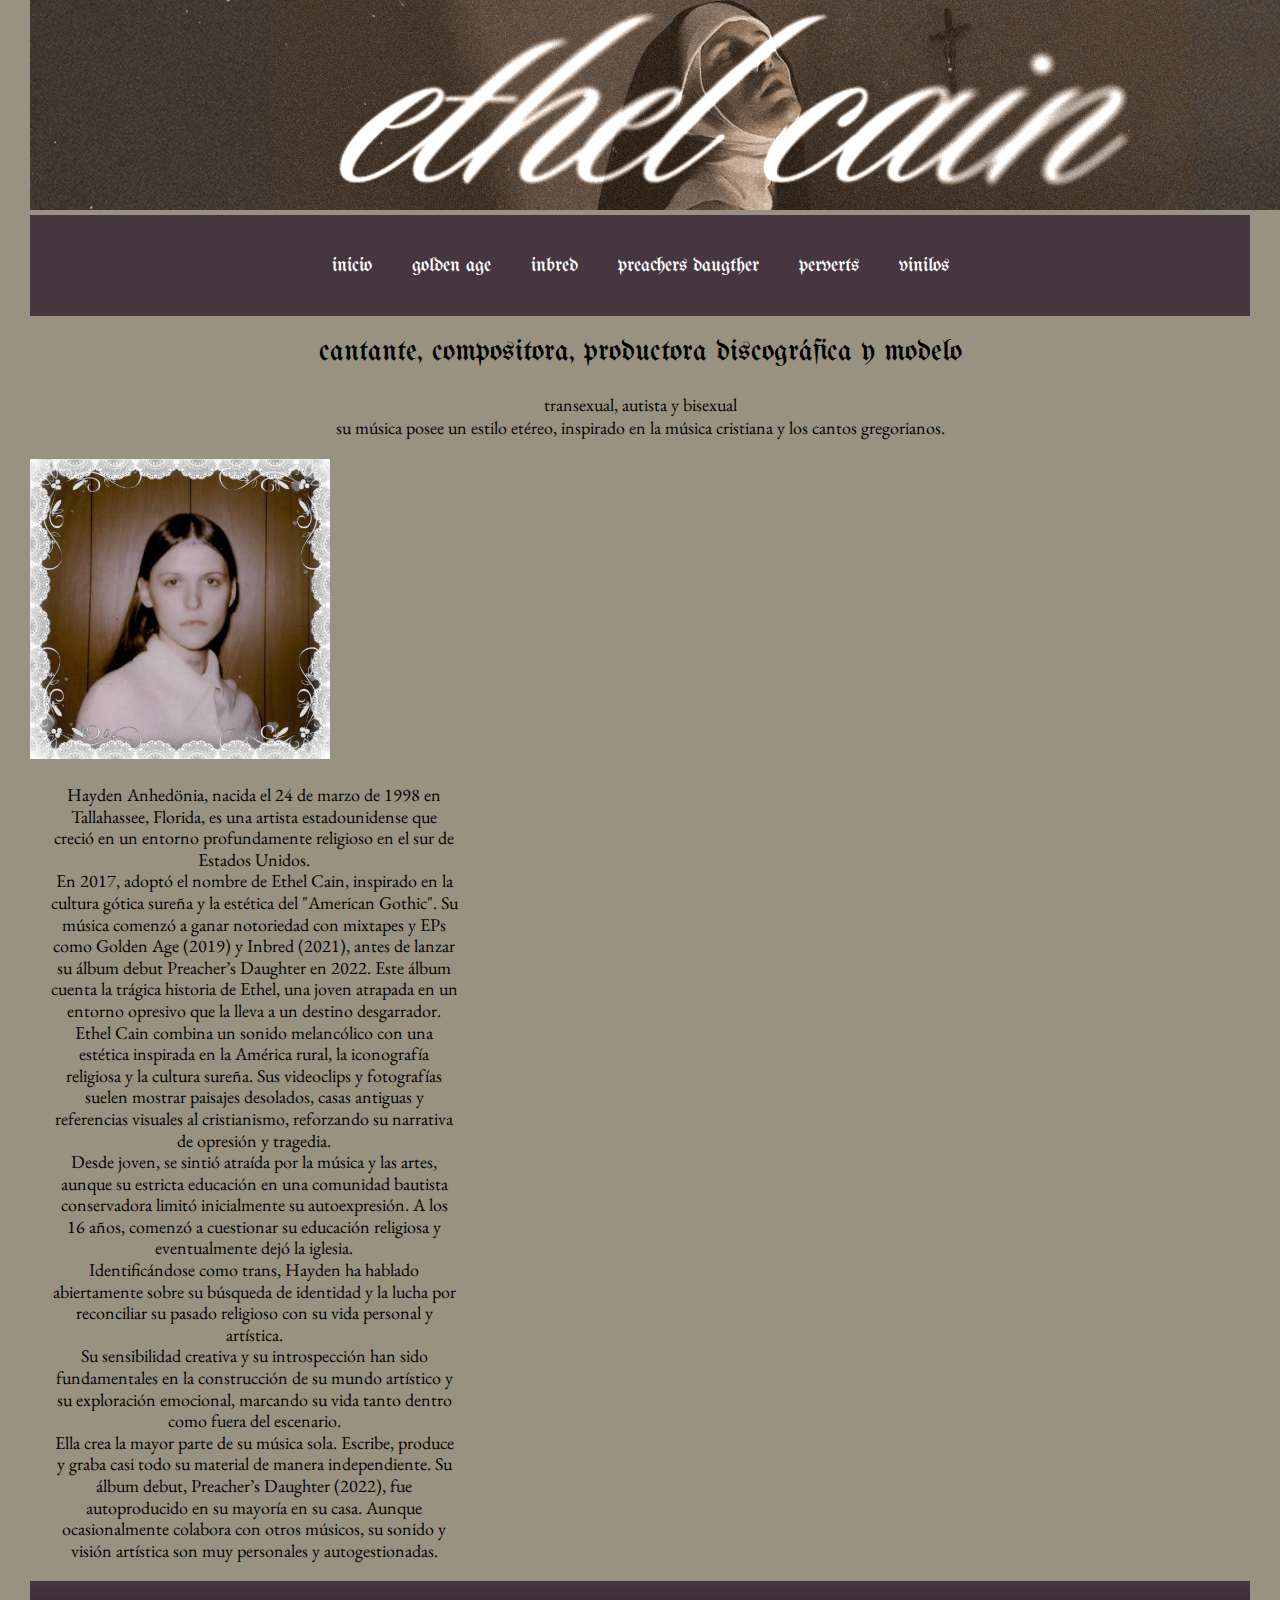
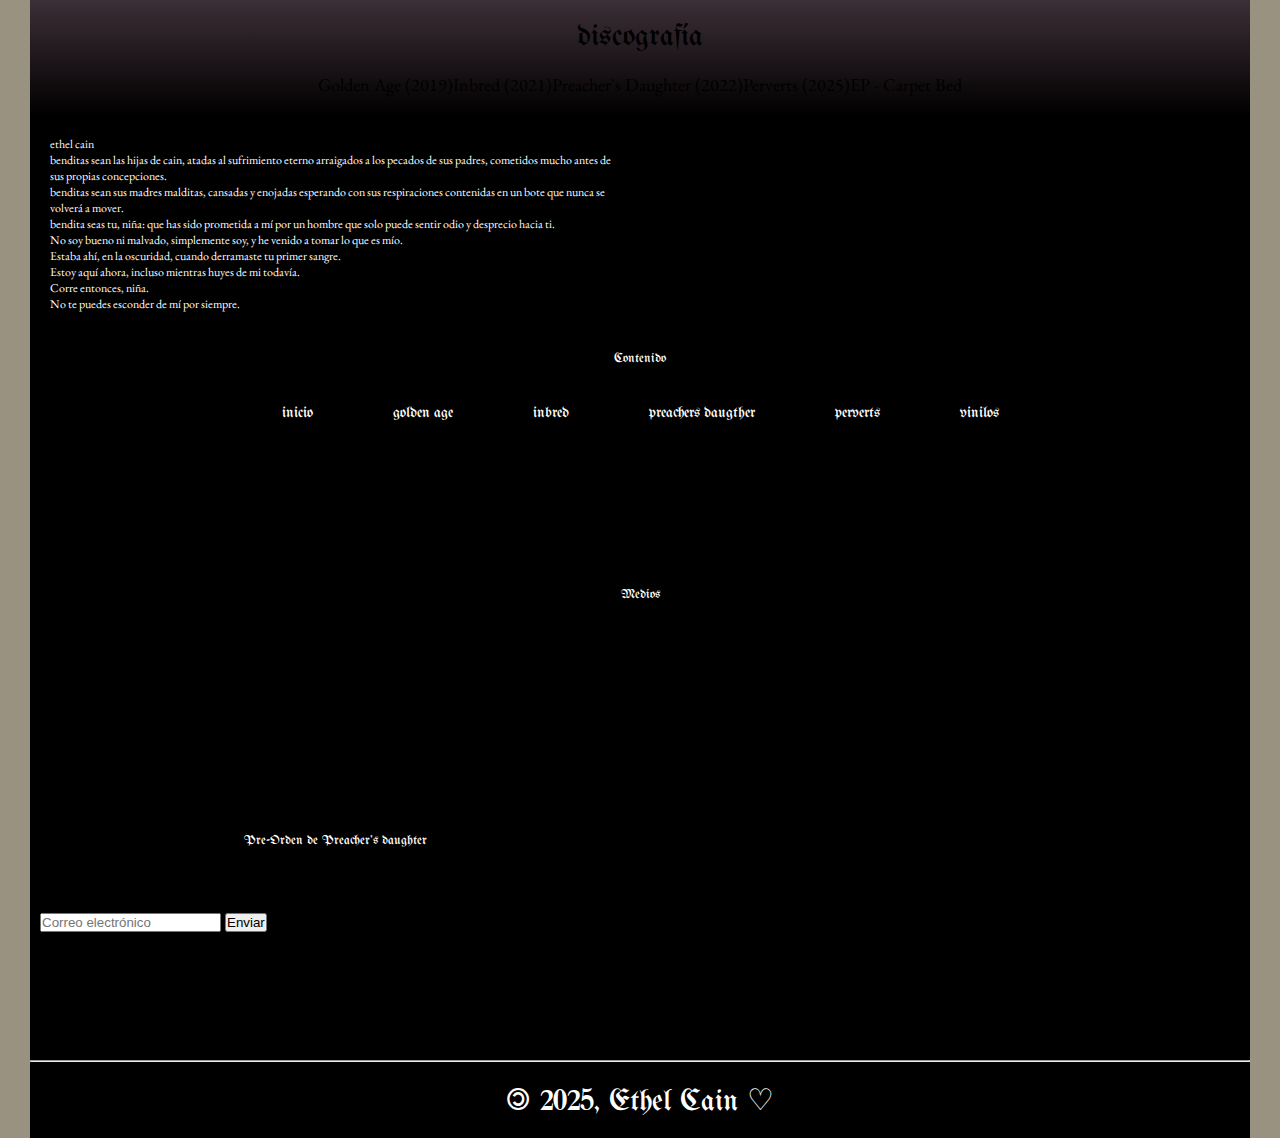
==== index.html @ 649a4d56 "primerversion" ====
<!DOCTYPE html>
<html lang="es">
<head>
    
    <meta charset="UTF-8">
    <meta name="viewport" content="width=device-width, initial-scale=1.0">
    <title> ethel cain | inicio </title>
    <link rel="shortcut icon" href="favicon.ico" type="image/x-icon">
    <link rel="preconnect" href="https://fonts.googleapis.com">
    <link rel="preconnect" href="https://fonts.gstatic.com" crossorigin>
    <link href="https://fonts.googleapis.com/css2?family=UnifrakturMaguntia&display=swap" rel="stylesheet">
    <link rel="preconnect" href="https://fonts.googleapis.com">
    <link rel="preconnect" href="https://fonts.gstatic.com" crossorigin>
    <link href="https://fonts.googleapis.com/css2?family=EB+Garamond:ital,wght@0,400..800;1,400..800&display=swap" rel="stylesheet">
    <link rel="stylesheet" href="./css/estilos.css">
</head>
<body>


    <header>
 <img src="./assets/images/ethel cain.png" alt="separador ethel cain divider" class="logotop"> 

 <!-- <img src="./assets/images/bichito_coso.png" width="120" height="120" alt="ovejita malevola">  intenté integrar esta imagen en el medio del navbar y el divider superior que funciona como título de la web pero se me complicaba u.u -->

 <nav>
    <ul class="menuul">
        <li> <a class="menua" href="index.html"> inicio </a> </li>
        <li> <a class="menua" href="pages/goldenage.html"> golden age </a> </li>
        <li> <a class="menua" href="pages/inbred.html"> inbred </a> </li>
        <li> <a class="menua" href="pages/preachersdaugther.html"> preachers daugther </a> </li>
        <li> <a class="menua" href="pages/perverts.html"> perverts </a> </li>
        <li> <a class="menua" href="pages/vinilos.html"> vinilos </a> </li>

    </ul>
 </nav>

    </header>
    
    <main>
            <h1>cantante, compositora, productora discográfica y modelo</h1>
            <div class="etherdef">
            <h2> transexual, autista y bisexual</h2>
            <h2> su música posee un estilo etéreo, inspirado en la música cristiana y los cantos gregorianos.</h2>
        </div>
    <div class="Hayden">
            <img src="./assets/images/ethel cain como tal.png" alt="imagen de ethel cain con moños" width="300" height="300">
        </div>
        
    <div class="texto">
        <p> Hayden Anhedönia, nacida el 24 de marzo de 1998 en Tallahassee, Florida, es una artista estadounidense que creció en un entorno profundamente religioso en el sur de Estados Unidos.</p>
        <p>En 2017, adoptó el nombre de Ethel Cain, inspirado en la cultura gótica sureña y la estética del "American Gothic". Su música comenzó a ganar notoriedad con mixtapes y EPs como Golden Age (2019) y Inbred (2021), antes de lanzar su álbum debut Preacher’s Daughter en 2022. Este álbum cuenta la trágica historia de Ethel, una joven atrapada en un entorno opresivo que la lleva a un destino desgarrador.</p>
        
        <p>Ethel Cain combina un sonido melancólico con una estética inspirada en la América rural, la iconografía religiosa y la cultura sureña. Sus videoclips y fotografías suelen mostrar paisajes desolados, casas antiguas y referencias visuales al cristianismo, reforzando su narrativa de opresión y tragedia.</p>
        
        <p> Desde joven, se sintió atraída por la música y las artes, aunque su estricta educación en una comunidad bautista conservadora limitó inicialmente su autoexpresión. A los 16 años, comenzó a cuestionar su educación religiosa y eventualmente dejó la iglesia. </p> 
            
        <p>Identificándose como trans, Hayden ha hablado abiertamente sobre su búsqueda de identidad y la lucha por reconciliar su pasado religioso con su vida personal y artística.</p>
        
        <p> Su sensibilidad creativa y su introspección han sido fundamentales en la construcción de su mundo artístico y su exploración emocional, marcando su vida tanto dentro como fuera del escenario.</p>  
        
        <p>Ella crea la mayor parte de su música sola. Escribe, produce y graba casi todo su material de manera independiente. Su álbum debut, Preacher’s Daughter (2022), fue autoproducido en su mayoría en su casa. Aunque ocasionalmente colabora con otros músicos, su sonido y visión artística son muy personales y autogestionadas.</p>
    </div> 
</main>

        <section class="discografía">
            <h1>discografía</h1>
            
            <ul class="discos">
               
                  <ol>  Golden Age (2019)</ol>

                  <ol>   Inbred (2021)</ol>

                  <ol>  Preacher's Daughter (2022)</ol>

                  <ol>    Perverts (2025)</ol>

                  <ol>   EP - Carpet Bed </ol>
                

            </ul>
         
            
        </section>

        
    <footer>
        <div class="poema">
        <h4> ethel cain</h4>
        <h4>benditas sean las hijas de cain, atadas al sufrimiento eterno arraigados a los pecados de sus padres, cometidos mucho antes de sus propias concepciones.</h4>
        <h4>benditas sean sus madres malditas, cansadas y enojadas esperando con sus respiraciones contenidas en un bote que nunca se volverá a mover.</h4>  
        <h4> bendita seas tu, niña: que has sido prometida a mí por un hombre que solo puede sentir odio y desprecio hacia ti.</h4>
        <h4> No soy bueno ni malvado, simplemente soy, y he venido a tomar lo que es mío. </h4>     
        <h4>Estaba ahí, en la oscuridad, cuando derramaste tu primer sangre.</h4>      
        <h4> Estoy aquí ahora, incluso mientras huyes de mi todavía.</h4>       
        <h4> Corre entonces, niña.</h4>      
        <h4> No te puedes esconder de mí por siempre. </h4>
        </div>

        <div>
            <h3>Contenido</h3>
            <ul class="footul">
                <a class="foot" href="index.html"> inicio </a> </li>
                 <a class="foot" href="pages/goldenage.html"> golden age </a> </ol>
                 <a class="foot" href="pages/inbred.html"> inbred </a> </ol>
                 <a class="foot" href="pages/preachersdaugther.html"> preachers daugther </a> </ol>
                <a class="foot" href="pages/perverts.html"> perverts </a> </ol>
                <a class="foot" href="pages/vinilos.html"> vinilos </a> </ol>
            </ul>
        </div>
        <div>
            <h3>Medios</h3>
            <ul>

            </ul>

        </div>
        <div class="preorder">
            <h3>Pre-Orden de Preacher's daughter</h3>

            <form action="">
                <input type="email" placeholder="Correo electrónico" id="preordenar">
                <input type="submit" value="Enviar" id="enviarpreorder">
                <a href="https://ethelcain.ffm.to/preachersdaughtervinyl"></a>
            </form>
        </div>
        <div><hr> 
            <h1 style="color: white">© 2025, Ethel Cain ♡</h1> 
            </div> 
    </footer>

</body>
</html>
---- css/estilos.css ----
/* intento de port de fuentes de google fonts a css */
@import url('https://fonts.googleapis.com/css2?family=UnifrakturMaguntia&display=swap');
@import url('https://fonts.googleapis.com/css2?family=EB+Garamond&display=swap');

/* acá me embolé con las fuentes jeje */
.EB-Garamond-regular {
    font-family: 'EB Garamond', serif;
    font-weight: 400;
    font-style: normal;
}

.unifrakturmaguntia-regular {
    font-family: "UnifrakturMaguntia", serif;
    font-weight: 400;
    font-style: normal;
}

/* esto sería el reseteo de valores! junto con los margenes d la página en sí */
* {
    margin: 0;
    padding: 0;
    box-sizing: border-box;
}

/* principalmente elementos modificados intencionados inicialmente en el index */

body {
    background-color: #999281;
    font-family: "EB Garamond", serif;
    margin: 0 30px;
}

/* esto es el header */
nav {
    background-color: #46363F;
    text-align: center;
    padding: 20px;
    font-size: 20px;
    font-family: "UnifrakturMaguntia", serif;
    font-weight: 400;
    font-style: normal;
}

.menuul {
    list-style: none;
    padding: 0;
    display: flex;
    justify-content: center;
}

.menua {
    color: #fff;
    text-decoration: none;
    display: inline-block;
    padding: 20px;
    font-size: 20px;
    font-family: "UnifrakturMaguntia", serif;
    font-weight: 400;
    font-style: normal;
}

/* esto ya es el contenido */
main .hayden {
    font-size: 18px;
    color: #fff;
    margin-bottom: 5px;
    font-family: "EB Garamond", serif;
    font-weight: 400;
    font-style: normal;
    float: left;
    margin-right: 20px;
    height: auto;
}

main .ethelcainmoño {
    float: right;
    width: 80px;
    height: 80px;
    margin-left: 20px;
    height: auto;
}

main .texto {
    font-size: 18px;
    color: #000000;
    width: 448px;
    overflow: hidden;
    font-family: "EB Garamond", serif;
    font-weight: 400;
    font-style: normal;
    text-align: center;
    padding: 20px;
}

h1 {
    padding: 20px;
    font-size: 30px;
    color: #000000;
    font-family: "UnifrakturMaguntia", serif;
    font-weight: 400;
    font-style: normal;
    text-align: center;
}

h2 {
    font-size: 18px;
    color: #000000;
    font-family: "EB Garamond", serif;
    font-weight: 400;
    font-style: normal;
    text-align: center;
    padding: 0px;
}

h3 {
    font-size: 13px;
    color: #ffffff;
    font-family: "UnifrakturMaguntia", serif;
    font-weight: 200;
    font-style: normal;
    text-align: center;
    padding: 0px;
}

h4 {
    font-size: 12px;
    color: #ffffff;
    font-family: "EB Garamond", serif;
    font-weight: 400;
    font-style: normal;
    text-align: left;
    padding: 0px;
}

.etherdef {
    margin: 5px 20px 20px 20px;
}

p {
    font-size: 18px;
    color: #000000;
    line-height: 1.2; /* espaciado entre lineas */
    font-family: "EB Garamond", serif;
    font-weight: 400;
    font-style: normal;
}

.discos {
    list-style: none;
    padding: 0;
    display: flex;
    justify-content: center;
}

a {
    color: #fff;
    text-decoration: none;
    display: inline-block;
    padding: 40px;
    font-size: 20px;
    font-family: "UnifrakturMaguntia", serif;
    font-weight: 400;
    font-style: normal;
}

.discografía {
    background-image: -webkit-gradient(linear, left top, left bottom, from(#46363F), to(#000000));
    font-size: 18px;
    color: #000000;
    font-family: "EB Garamond", serif;
    font-weight: 400;
    font-style: normal;
    text-align: center;
    padding: 20px;
}

/* Acá empiezan los estilos de las páginas de los discos */

.tracklistinbred {
    background-image: url(../assets/images/portadas/ib.jpg); brightness(80%);
    width: 736px; 
    height: 736px;   
    align-content: center;
    font-size: 18px;
    color: #000000;
    font-family: "EB Garamond", serif;
    font-weight: 400;
    font-style: normal;
    text-align: center;
    padding: 20px;
    
    display: flex;
    justify-content: center;
    align-items: center;
    margin: 0 auto;
    background-position: center;
}

    .tracklistgoldenage {
        background-image: url(../assets/images/portadas/ge.jpg); brightness(80%);
        width: 736px; 
        height: 736px;   
        align-content: center;
        font-size: 18px;
        color: #000000;
        font-family: "EB Garamond", serif;
        font-weight: 400;
        font-style: normal;
        text-align: center;
        padding: 20px;
        
        display: flex;
        justify-content: center;
        align-items: center;
        margin: 0 auto;
        background-position: center;
    }
}

.tracklistpreachersdaughter {
    background-image: url(../assets/images/portadas/ge.jpg); brightness(80%);
width: 736px; 
height: 736px;   
align-content: center;
font-size: 18px;
color: #000000;
font-family: "EB Garamond", serif;
font-weight: 400;
font-style: normal;
text-align: center;
padding: 20px;

display: flex;
justify-content: center;
align-items: center;
margin: 0 auto;
background-position: center;
}  

/* esto claramente es el footer */


footer {
   height: fit-content;
    background-color: #000000;
    text-decoration-color: #ffffff;
   display: grid;
   grid template-columns: 1fr 1fr;
   grid-template-rows: 1fr 1fr 1fr 1fr;
   grid-gap: 20px;  

}

.poema {
    width: 50%;
    font-size: 12px;
    font-family: "EB Garamond", serif;
    font-weight: 400;
    font-style: normal;
    padding: 20px;
    text-align: center;
}
.preorder {
    width: 50%;
    align-content: rigth;
    color: #fff;
    text-decoration: none;
    display: inline-block;
font-size: 14px;    
padding: 10px;
    font-size: 15px;
    font-family: "UnifrakturMaguntia", serif;
    font-weight: 400;
    font-style: normal;
}

.footul {
    list-style: none;
    padding: 0;
    display: flex;
    justify-content: center;
}

.foot {
    color: #fff;
    text-decoration: none;
    display: inline-block;
    padding: 10pxpx;
    font-size: 15px;
    font-family: "UnifrakturMaguntia", serif;
    font-weight: 400;
    font-style: normal;
}
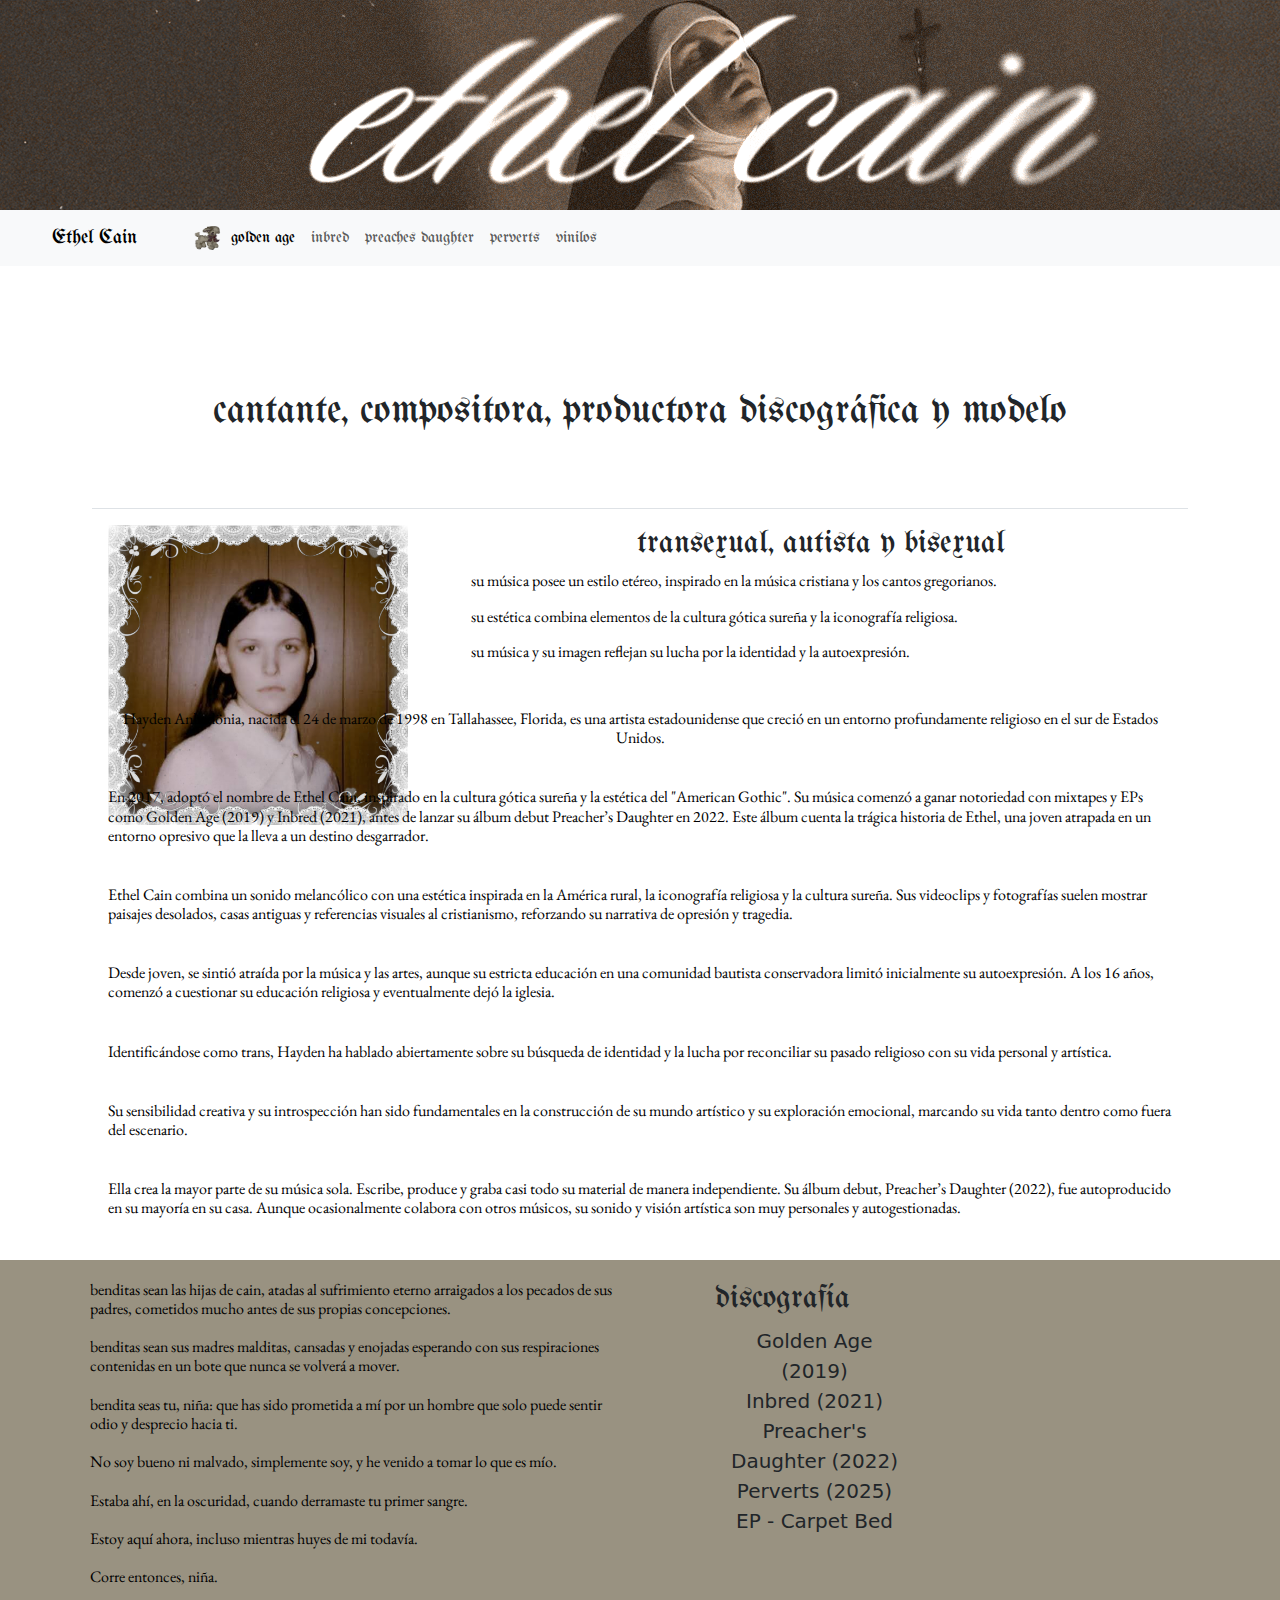
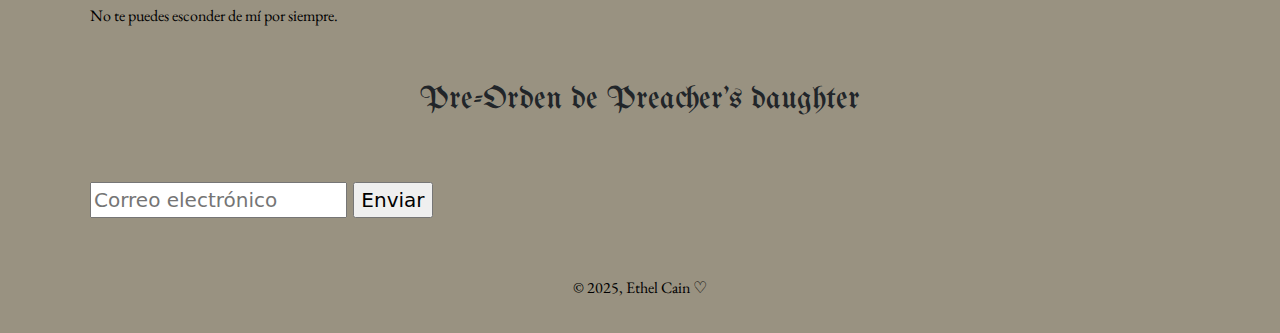
==== commit 75c4cecb: "agregando bootstrap y modificando estilos" ====
--- a/index.html
+++ b/index.html
@@ -6,13 +6,12 @@
     <meta name="viewport" content="width=device-width, initial-scale=1.0">
     <title> ethel cain | inicio </title>
     <link rel="shortcut icon" href="favicon.ico" type="image/x-icon">
-    <link rel="preconnect" href="https://fonts.googleapis.com">
     <link rel="preconnect" href="https://fonts.gstatic.com" crossorigin>
-    <link href="https://fonts.googleapis.com/css2?family=UnifrakturMaguntia&display=swap" rel="stylesheet">
     <link rel="preconnect" href="https://fonts.googleapis.com">
     <link rel="preconnect" href="https://fonts.gstatic.com" crossorigin>
     <link href="https://fonts.googleapis.com/css2?family=EB+Garamond:ital,wght@0,400..800;1,400..800&display=swap" rel="stylesheet">
     <link rel="stylesheet" href="./css/estilos.css">
+    <link rel="stylesheet" href="./css/bootstrap.min.css">
 </head>
 <body>
 
@@ -22,112 +21,146 @@
 
  <!-- <img src="./assets/images/bichito_coso.png" width="120" height="120" alt="ovejita malevola">  intenté integrar esta imagen en el medio del navbar y el divider superior que funciona como título de la web pero se me complicaba u.u -->
 
- <nav>
-    <ul class="menuul">
-        <li> <a class="menua" href="index.html"> inicio </a> </li>
-        <li> <a class="menua" href="pages/goldenage.html"> golden age </a> </li>
-        <li> <a class="menua" href="pages/inbred.html"> inbred </a> </li>
-        <li> <a class="menua" href="pages/preachersdaugther.html"> preachers daugther </a> </li>
-        <li> <a class="menua" href="pages/perverts.html"> perverts </a> </li>
-        <li> <a class="menua" href="pages/vinilos.html"> vinilos </a> </li>
 
-    </ul>
- </nav>
+<!-- el navbar fue cambiado con bootstrap. --> 
 
-    </header>
+<nav class="navbar navbar-expand-lg bg-body-tertiary">
+    <div class="container-fluid">
+      <a class="navbar-brand" href="#">Ethel Cain</a>
+      <img src="./assets/images/bichito_coso.png" alt="Logo" width="30" height="24" class="d-inline-block align-text-top">
+      <button class="navbar-toggler" type="button" data-bs-toggle="collapse" data-bs-target="#navbarNav" aria-controls="navbarNav" aria-expanded="false" aria-label="Toggle navigation">
+        <span class="navbar-toggler-icon"></span>
+      </button>
+      <div class="collapse navbar-collapse" id="navbarNav">
+        <ul class="navbar-nav">
+          <li class="nav-item">
+            <a class="nav-link active" aria-current="page" href="./pages/goldenage.html">golden age</a>
+          </li>
+          <li class="nav-item">
+            <a class="nav-link" href="./pages/inbred.html">inbred</a>
+          </li>
+          <li class="nav-item">
+            <a class="nav-link" href="./pages/preachersdaugther.html">preaches daughter</a>
+          </li>
+          <li class="nav-item">
+            <a class="nav-link" href="./pages/perverts.html">perverts</a>
+          </li>
+          <li class="nav-item">
+            <a class="nav-link" href="./pages/vinilos.html">vinilos</a>
+          </li>          
+        </ul>
+      </div>
+    </div>
+  </nav>
+  </header>
+   
+  <div class="container mt-5">
+    <div class="box">
+        <div class="text-center fw-bold fs-3 p-3 border-bottom"> <h1>cantante, compositora, productora discográfica y modelo</h1>
+        </div>
+
+        <div class="row p-3">
+            <div class="col-md-4">
+                <div class="image-placeholder">  
+                  <img src="./assets/images/ethel cain como tal.png" alt="imagen de ethel cain con moños" width="300" height="300">
+                </div>
+            </div>
+            <div class="col-md-8 d-flex flex-column justify-content-center">
+                <div class="fw-bold fs-3"><h2> transexual, autista y bisexual</h2>
+                  <p> su música posee un estilo etéreo, inspirado en la música cristiana y los cantos gregorianos.</p>
+                  <p> su estética combina elementos de la cultura gótica sureña y la iconografía religiosa.</p>
+                  <p> su música y su imagen reflejan su lucha por la identidad y la autoexpresión.</p></div>
+                
+            </div>
+        </div>
+
+        <div class="p-3">
+            <p class="text-center">
+              Hayden Anhedönia, nacida el 24 de marzo de 1998 en Tallahassee, Florida, es una artista estadounidense que creció en un entorno profundamente religioso en el sur de Estados Unidos.</p>
+             <br> <p>En 2017, adoptó el nombre de Ethel Cain, inspirado en la cultura gótica sureña y la estética del "American Gothic". Su música comenzó a ganar notoriedad con mixtapes y EPs como Golden Age (2019) y Inbred (2021), antes de lanzar su álbum debut Preacher’s Daughter en 2022. Este álbum cuenta la trágica historia de Ethel, una joven atrapada en un entorno opresivo que la lleva a un destino desgarrador.</p>
+              
+              <br><p>Ethel Cain combina un sonido melancólico con una estética inspirada en la América rural, la iconografía religiosa y la cultura sureña. Sus videoclips y fotografías suelen mostrar paisajes desolados, casas antiguas y referencias visuales al cristianismo, reforzando su narrativa de opresión y tragedia.</p>
+              
+              <br><p> Desde joven, se sintió atraída por la música y las artes, aunque su estricta educación en una comunidad bautista conservadora limitó inicialmente su autoexpresión. A los 16 años, comenzó a cuestionar su educación religiosa y eventualmente dejó la iglesia. </p> 
+                
+              <br><p>Identificándose como trans, Hayden ha hablado abiertamente sobre su búsqueda de identidad y la lucha por reconciliar su pasado religioso con su vida personal y artística.</p>
+              
+              <br><p> Su sensibilidad creativa y su introspección han sido fundamentales en la construcción de su mundo artístico y su exploración emocional, marcando su vida tanto dentro como fuera del escenario.</p>  
+              
+              <br><p>Ella crea la mayor parte de su música sola. Escribe, produce y graba casi todo su material de manera independiente. Su álbum debut, Preacher’s Daughter (2022), fue autoproducido en su mayoría en su casa. Aunque ocasionalmente colabora con otros músicos, su sonido y visión artística son muy personales y autogestionadas.</p>
+            </p>
+        </div>
+    </div>
+</div>
+
+<footer>
+    <div class="container">
+        <div class="row">
+            <div class="col-md-6 bg-1 box d-flex-center text-left">
+                <p>benditas sean las hijas de cain, atadas al sufrimiento eterno arraigados a los pecados de sus padres, cometidos mucho antes de sus propias concepciones. <br>
+
+                    <br>benditas sean sus madres malditas, cansadas y enojadas esperando con sus respiraciones contenidas en un bote que nunca se volverá a mover. <br>
+                    
+                  <br>bendita seas tu, niña: que has sido prometida a mí por un hombre que solo puede sentir odio y desprecio hacia ti.<br>
+                    
+                  <br>No soy bueno ni malvado, simplemente soy, y he venido a tomar lo que es mío. <br>
+                    
+                  <br>Estaba ahí, en la oscuridad, cuando derramaste tu primer sangre.<br>
+                    
+                  <br>Estoy aquí ahora, incluso mientras huyes de mi todavía.<br>
+                    
+                  <br>Corre entonces, niña.<br>
+                    
+                  <br>No te puedes esconder de mí por siempre. 
+                    </p>
+            </div>
+            
+            <div class="col-md-3 bg-2 box d-flex-center text-center">
+                <h2>discografía</h2>
+                
+                <ul>
+                   
+                      <ol>  Golden Age (2019)</ol>
     
-    <main>
-            <h1>cantante, compositora, productora discográfica y modelo</h1>
-            <div class="etherdef">
-            <h2> transexual, autista y bisexual</h2>
-            <h2> su música posee un estilo etéreo, inspirado en la música cristiana y los cantos gregorianos.</h2>
-        </div>
-    <div class="Hayden">
-            <img src="./assets/images/ethel cain como tal.png" alt="imagen de ethel cain con moños" width="300" height="300">
+                      <ol>   Inbred (2021)</ol>
+    
+                      <ol>  Preacher's Daughter (2022)</ol>
+    
+                      <ol>    Perverts (2025)</ol>
+    
+                      <ol>   EP - Carpet Bed </ol>
+                    
+    
+                </ul>
+             </div>
+
+            
+            <div class="col-md-3 bg-3 box d-flex-center text-right">
+            <!-- <p>TEXTO<br>TEXTO<br>TEXTO<br>TEXTO</p> -->
+            </div>
         </div>
         
-    <div class="texto">
-        <p> Hayden Anhedönia, nacida el 24 de marzo de 1998 en Tallahassee, Florida, es una artista estadounidense que creció en un entorno profundamente religioso en el sur de Estados Unidos.</p>
-        <p>En 2017, adoptó el nombre de Ethel Cain, inspirado en la cultura gótica sureña y la estética del "American Gothic". Su música comenzó a ganar notoriedad con mixtapes y EPs como Golden Age (2019) y Inbred (2021), antes de lanzar su álbum debut Preacher’s Daughter en 2022. Este álbum cuenta la trágica historia de Ethel, una joven atrapada en un entorno opresivo que la lleva a un destino desgarrador.</p>
-        
-        <p>Ethel Cain combina un sonido melancólico con una estética inspirada en la América rural, la iconografía religiosa y la cultura sureña. Sus videoclips y fotografías suelen mostrar paisajes desolados, casas antiguas y referencias visuales al cristianismo, reforzando su narrativa de opresión y tragedia.</p>
-        
-        <p> Desde joven, se sintió atraída por la música y las artes, aunque su estricta educación en una comunidad bautista conservadora limitó inicialmente su autoexpresión. A los 16 años, comenzó a cuestionar su educación religiosa y eventualmente dejó la iglesia. </p> 
+        <!-- Segunda fila (4) -->
+        <div class="row">
+            <div class="col-12 bg-4 box d-flex-center">
+                    <h2>Pre-Orden de Preacher's daughter</h2>
             
-        <p>Identificándose como trans, Hayden ha hablado abiertamente sobre su búsqueda de identidad y la lucha por reconciliar su pasado religioso con su vida personal y artística.</p>
-        
-        <p> Su sensibilidad creativa y su introspección han sido fundamentales en la construcción de su mundo artístico y su exploración emocional, marcando su vida tanto dentro como fuera del escenario.</p>  
-        
-        <p>Ella crea la mayor parte de su música sola. Escribe, produce y graba casi todo su material de manera independiente. Su álbum debut, Preacher’s Daughter (2022), fue autoproducido en su mayoría en su casa. Aunque ocasionalmente colabora con otros músicos, su sonido y visión artística son muy personales y autogestionadas.</p>
-    </div> 
-</main>
-
-        <section class="discografía">
-            <h1>discografía</h1>
-            
-            <ul class="discos">
-               
-                  <ol>  Golden Age (2019)</ol>
-
-                  <ol>   Inbred (2021)</ol>
-
-                  <ol>  Preacher's Daughter (2022)</ol>
-
-                  <ol>    Perverts (2025)</ol>
-
-                  <ol>   EP - Carpet Bed </ol>
-                
-
-            </ul>
-         
-            
-        </section>
-
-        
-    <footer>
-        <div class="poema">
-        <h4> ethel cain</h4>
-        <h4>benditas sean las hijas de cain, atadas al sufrimiento eterno arraigados a los pecados de sus padres, cometidos mucho antes de sus propias concepciones.</h4>
-        <h4>benditas sean sus madres malditas, cansadas y enojadas esperando con sus respiraciones contenidas en un bote que nunca se volverá a mover.</h4>  
-        <h4> bendita seas tu, niña: que has sido prometida a mí por un hombre que solo puede sentir odio y desprecio hacia ti.</h4>
-        <h4> No soy bueno ni malvado, simplemente soy, y he venido a tomar lo que es mío. </h4>     
-        <h4>Estaba ahí, en la oscuridad, cuando derramaste tu primer sangre.</h4>      
-        <h4> Estoy aquí ahora, incluso mientras huyes de mi todavía.</h4>       
-        <h4> Corre entonces, niña.</h4>      
-        <h4> No te puedes esconder de mí por siempre. </h4>
+                    <form action="">
+                    <input type="email" placeholder="Correo electrónico" id="preordenar">
+                    <input type="submit" value="Enviar" id="enviarpreorder">
+                    <a href="https://ethelcain.ffm.to/preachersdaughtervinyl"></a>
+                    </form>
+            </div>
         </div>
 
-        <div>
-            <h3>Contenido</h3>
-            <ul class="footul">
-                <a class="foot" href="index.html"> inicio </a> </li>
-                 <a class="foot" href="pages/goldenage.html"> golden age </a> </ol>
-                 <a class="foot" href="pages/inbred.html"> inbred </a> </ol>
-                 <a class="foot" href="pages/preachersdaugther.html"> preachers daugther </a> </ol>
-                <a class="foot" href="pages/perverts.html"> perverts </a> </ol>
-                <a class="foot" href="pages/vinilos.html"> vinilos </a> </ol>
-            </ul>
+        <!-- Tercera fila (5) -->
+        <div class="row">
+            <div class="col-12 bg-5 box d-flex-center text-center">
+                <p> <br> © 2025, Ethel Cain ♡ <br> </p>
+            </div>
         </div>
-        <div>
-            <h3>Medios</h3>
-            <ul>
+    </div>
 
-            </ul>
-
-        </div>
-        <div class="preorder">
-            <h3>Pre-Orden de Preacher's daughter</h3>
-
-            <form action="">
-                <input type="email" placeholder="Correo electrónico" id="preordenar">
-                <input type="submit" value="Enviar" id="enviarpreorder">
-                <a href="https://ethelcain.ffm.to/preachersdaughtervinyl"></a>
-            </form>
-        </div>
-        <div><hr> 
-            <h1 style="color: white">© 2025, Ethel Cain ♡</h1> 
-            </div> 
-    </footer>
-
-</body>
+    <script src="https://cdn.jsdelivr.net/npm/bootstrap@5.3.0/dist/js/bootstrap.bundle.min.js"></script>
+</footer>
 </html>--- a/css/estilos.css
+++ b/css/estilos.css
@@ -15,70 +15,18 @@
     font-style: normal;
 }
 
-/* esto sería el reseteo de valores! junto con los margenes d la página en sí */
-* {
-    margin: 0;
-    padding: 0;
-    box-sizing: border-box;
-}
 
 /* principalmente elementos modificados intencionados inicialmente en el index */
-
 body {
     background-color: #999281;
     font-family: "EB Garamond", serif;
     margin: 0 30px;
 }
 
-/* esto es el header */
-nav {
-    background-color: #46363F;
-    text-align: center;
-    padding: 20px;
-    font-size: 20px;
-    font-family: "UnifrakturMaguntia", serif;
-    font-weight: 400;
-    font-style: normal;
+.logotop {
+    img-fluid w-100 h-100
 }
 
-.menuul {
-    list-style: none;
-    padding: 0;
-    display: flex;
-    justify-content: center;
-}
-
-.menua {
-    color: #fff;
-    text-decoration: none;
-    display: inline-block;
-    padding: 20px;
-    font-size: 20px;
-    font-family: "UnifrakturMaguntia", serif;
-    font-weight: 400;
-    font-style: normal;
-}
-
-/* esto ya es el contenido */
-main .hayden {
-    font-size: 18px;
-    color: #fff;
-    margin-bottom: 5px;
-    font-family: "EB Garamond", serif;
-    font-weight: 400;
-    font-style: normal;
-    float: left;
-    margin-right: 20px;
-    height: auto;
-}
-
-main .ethelcainmoño {
-    float: right;
-    width: 80px;
-    height: 80px;
-    margin-left: 20px;
-    height: auto;
-}
 
 main .texto {
     font-size: 18px;
@@ -93,7 +41,7 @@
 }
 
 h1 {
-    padding: 20px;
+    padding: 3rem;
     font-size: 30px;
     color: #000000;
     font-family: "UnifrakturMaguntia", serif;
@@ -103,9 +51,9 @@
 }
 
 h2 {
-    font-size: 18px;
+    font-size: 2rem;
     color: #000000;
-    font-family: "EB Garamond", serif;
+    font-family: "UnifrakturMaguntia", serif;
     font-weight: 400;
     font-style: normal;
     text-align: center;
@@ -123,33 +71,22 @@
 }
 
 h4 {
-    font-size: 12px;
+    font-size: 1rem;
     color: #ffffff;
-    font-family: "EB Garamond", serif;
-    font-weight: 400;
-    font-style: normal;
-    text-align: left;
-    padding: 0px;
-}
-
-.etherdef {
-    margin: 5px 20px 20px 20px;
-}
-
-p {
-    font-size: 18px;
-    color: #000000;
     line-height: 1.2; /* espaciado entre lineas */
     font-family: "EB Garamond", serif;
     font-weight: 400;
     font-style: normal;
 }
 
-.discos {
-    list-style: none;
-    padding: 0;
-    display: flex;
-    justify-content: center;
+
+p {
+    font-size: 1rem;
+    color: #000000;
+    line-height: 1.2; /* espaciado entre lineas */
+    font-family: "EB Garamond", serif;
+    font-weight: 400;
+    font-style: normal;
 }
 
 a {
@@ -161,6 +98,16 @@
     font-family: "UnifrakturMaguntia", serif;
     font-weight: 400;
     font-style: normal;
+}
+
+.box {
+    padding: 10px;
+}
+
+.image-placeholder {
+    width: 100%;
+    height: 100px;
+
 }
 
 .discografía {
@@ -176,119 +123,31 @@
 
 /* Acá empiezan los estilos de las páginas de los discos */
 
-.tracklistinbred {
-    background-image: url(../assets/images/portadas/ib.jpg); brightness(80%);
-    width: 736px; 
-    height: 736px;   
-    align-content: center;
-    font-size: 18px;
-    color: #000000;
-    font-family: "EB Garamond", serif;
-    font-weight: 400;
-    font-style: normal;
-    text-align: center;
-    padding: 20px;
-    
-    display: flex;
-    justify-content: center;
-    align-items: center;
-    margin: 0 auto;
-    background-position: center;
-}
-
-    .tracklistgoldenage {
-        background-image: url(../assets/images/portadas/ge.jpg); brightness(80%);
-        width: 736px; 
-        height: 736px;   
-        align-content: center;
-        font-size: 18px;
-        color: #000000;
-        font-family: "EB Garamond", serif;
-        font-weight: 400;
-        font-style: normal;
-        text-align: center;
-        padding: 20px;
-        
-        display: flex;
-        justify-content: center;
-        align-items: center;
-        margin: 0 auto;
-        background-position: center;
-    }
-}
-
-.tracklistpreachersdaughter {
-    background-image: url(../assets/images/portadas/ge.jpg); brightness(80%);
-width: 736px; 
-height: 736px;   
-align-content: center;
-font-size: 18px;
-color: #000000;
-font-family: "EB Garamond", serif;
-font-weight: 400;
-font-style: normal;
-text-align: center;
-padding: 20px;
-
-display: flex;
-justify-content: center;
-align-items: center;
-margin: 0 auto;
-background-position: center;
-}  
 
 /* esto claramente es el footer */
 
+footer {
+    background-color: #999281;
+.box { padding: 20px; font-size: 20px; }
+        .bg-1 { /* Gris claro */
+        .bg-2 {  color: white; } /* Marrón oscuro */
+        .bg-3 {  color: white; } /* Azul oscuro */
+        .bg-4 { color: white; text-align: center; } /* Rojo oscuro */
+        .bg-5  /* Gris claro */
+        
+        /* Estilos para alinear el texto */
+        .text-left { text-align: left; }
+        .text-center { text-align: center; }
+        .text-right { text-align: right; }
 
-footer {
-   height: fit-content;
-    background-color: #000000;
-    text-decoration-color: #ffffff;
-   display: grid;
-   grid template-columns: 1fr 1fr;
-   grid-template-rows: 1fr 1fr 1fr 1fr;
-   grid-gap: 20px;  
+        /* Flexbox para centrar verticalmente */
+        .d-flex-center { 
+            display: flex; 
+            align-items: center; 
+            justify-content: center; 
+            height: 100%; 
+        }
+    }
 
-}
 
-.poema {
-    width: 50%;
-    font-size: 12px;
-    font-family: "EB Garamond", serif;
-    font-weight: 400;
-    font-style: normal;
-    padding: 20px;
-    text-align: center;
-}
-.preorder {
-    width: 50%;
-    align-content: rigth;
-    color: #fff;
-    text-decoration: none;
-    display: inline-block;
-font-size: 14px;    
-padding: 10px;
-    font-size: 15px;
-    font-family: "UnifrakturMaguntia", serif;
-    font-weight: 400;
-    font-style: normal;
-}
 
-.footul {
-    list-style: none;
-    padding: 0;
-    display: flex;
-    justify-content: center;
-}
-
-.foot {
-    color: #fff;
-    text-decoration: none;
-    display: inline-block;
-    padding: 10pxpx;
-    font-size: 15px;
-    font-family: "UnifrakturMaguntia", serif;
-    font-weight: 400;
-    font-style: normal;
-}
-
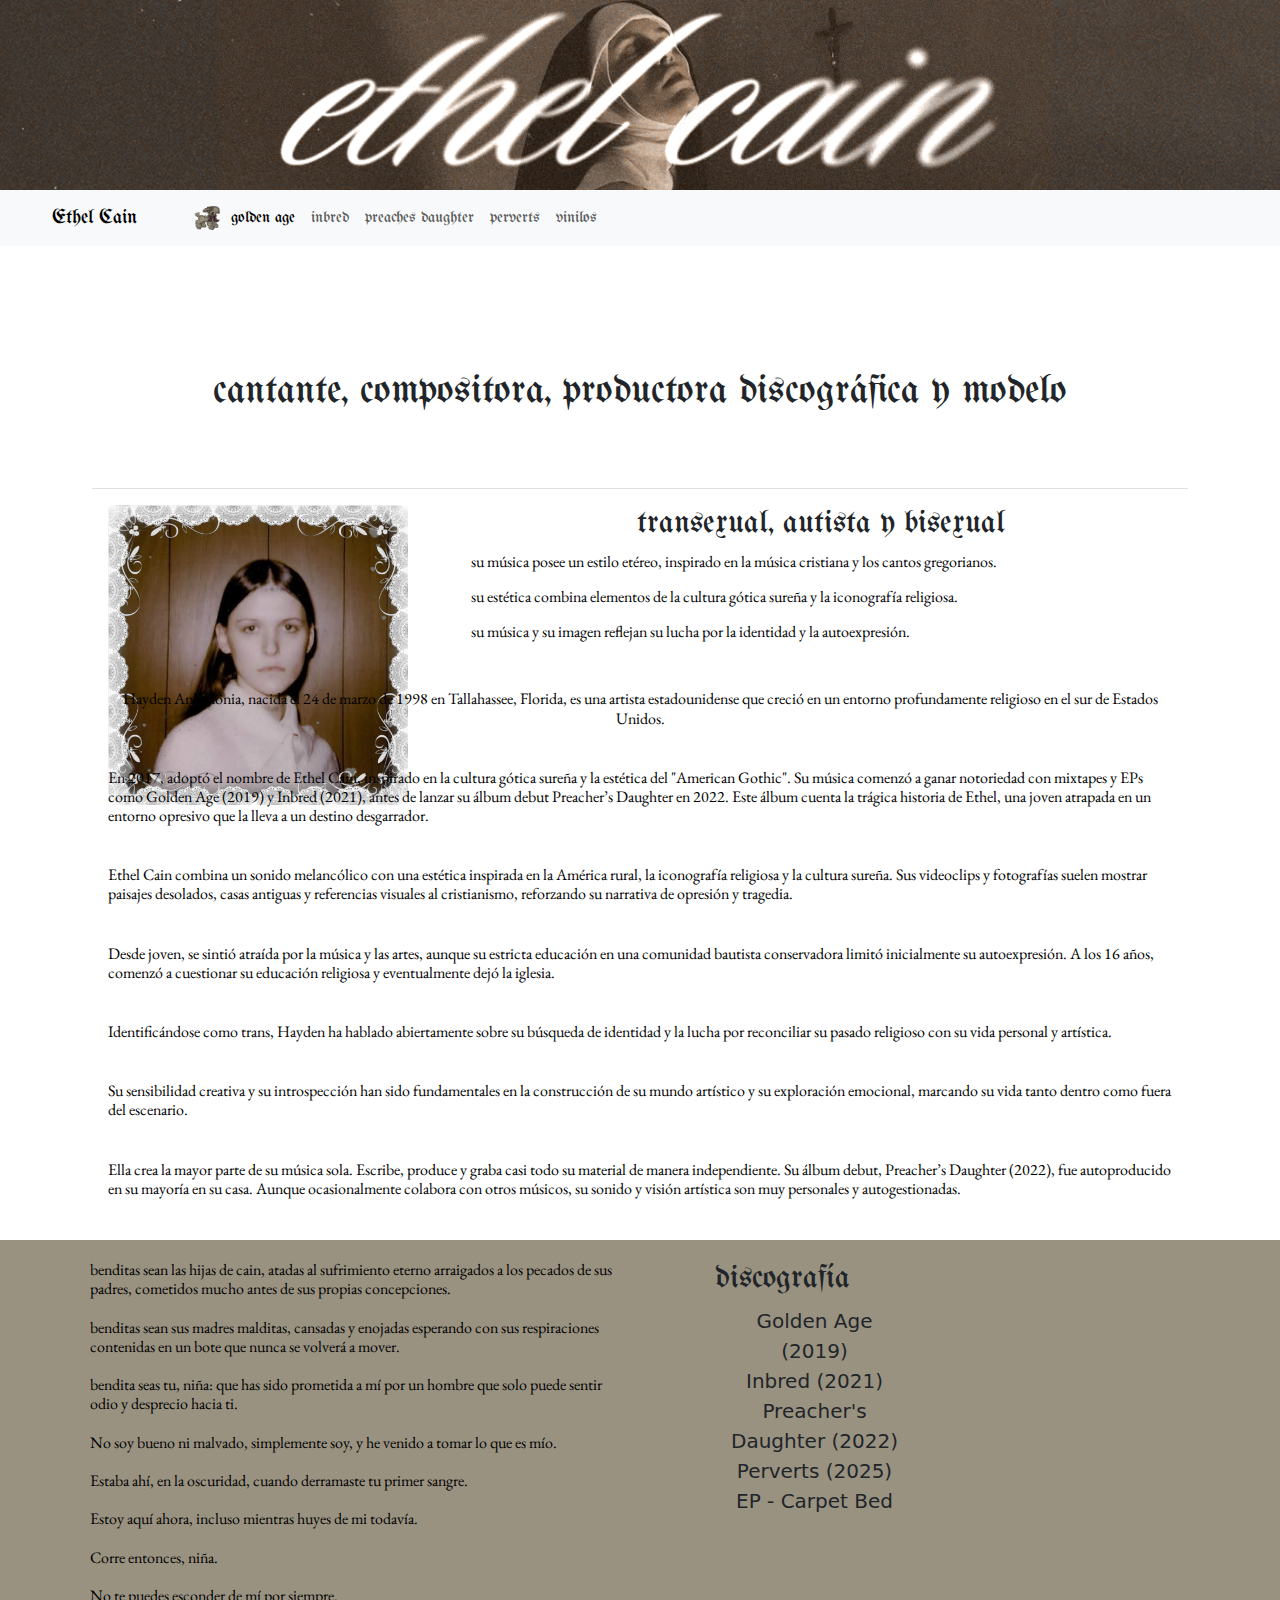
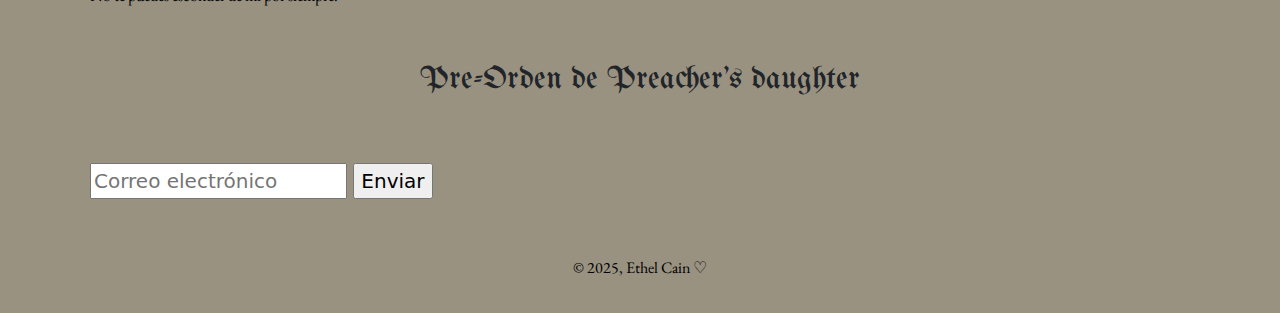
==== commit 01c281a4: "reentrega" ====
--- a/index.html
+++ b/index.html
@@ -17,7 +17,7 @@
 
 
     <header>
- <img src="./assets/images/ethel cain.png" alt="separador ethel cain divider" class="logotop"> 
+ <img src="./assets/images/ethel cain.png" alt="separador ethel cain divider" class="img-fluid"> 
 
  <!-- <img src="./assets/images/bichito_coso.png" width="120" height="120" alt="ovejita malevola">  intenté integrar esta imagen en el medio del navbar y el divider superior que funciona como título de la web pero se me complicaba u.u -->
 
--- a/css/estilos.css
+++ b/css/estilos.css
@@ -24,8 +24,7 @@
 }
 
 .logotop {
-    img-fluid w-100 h-100
-}
+    width: auto;}
 
 
 main .texto {
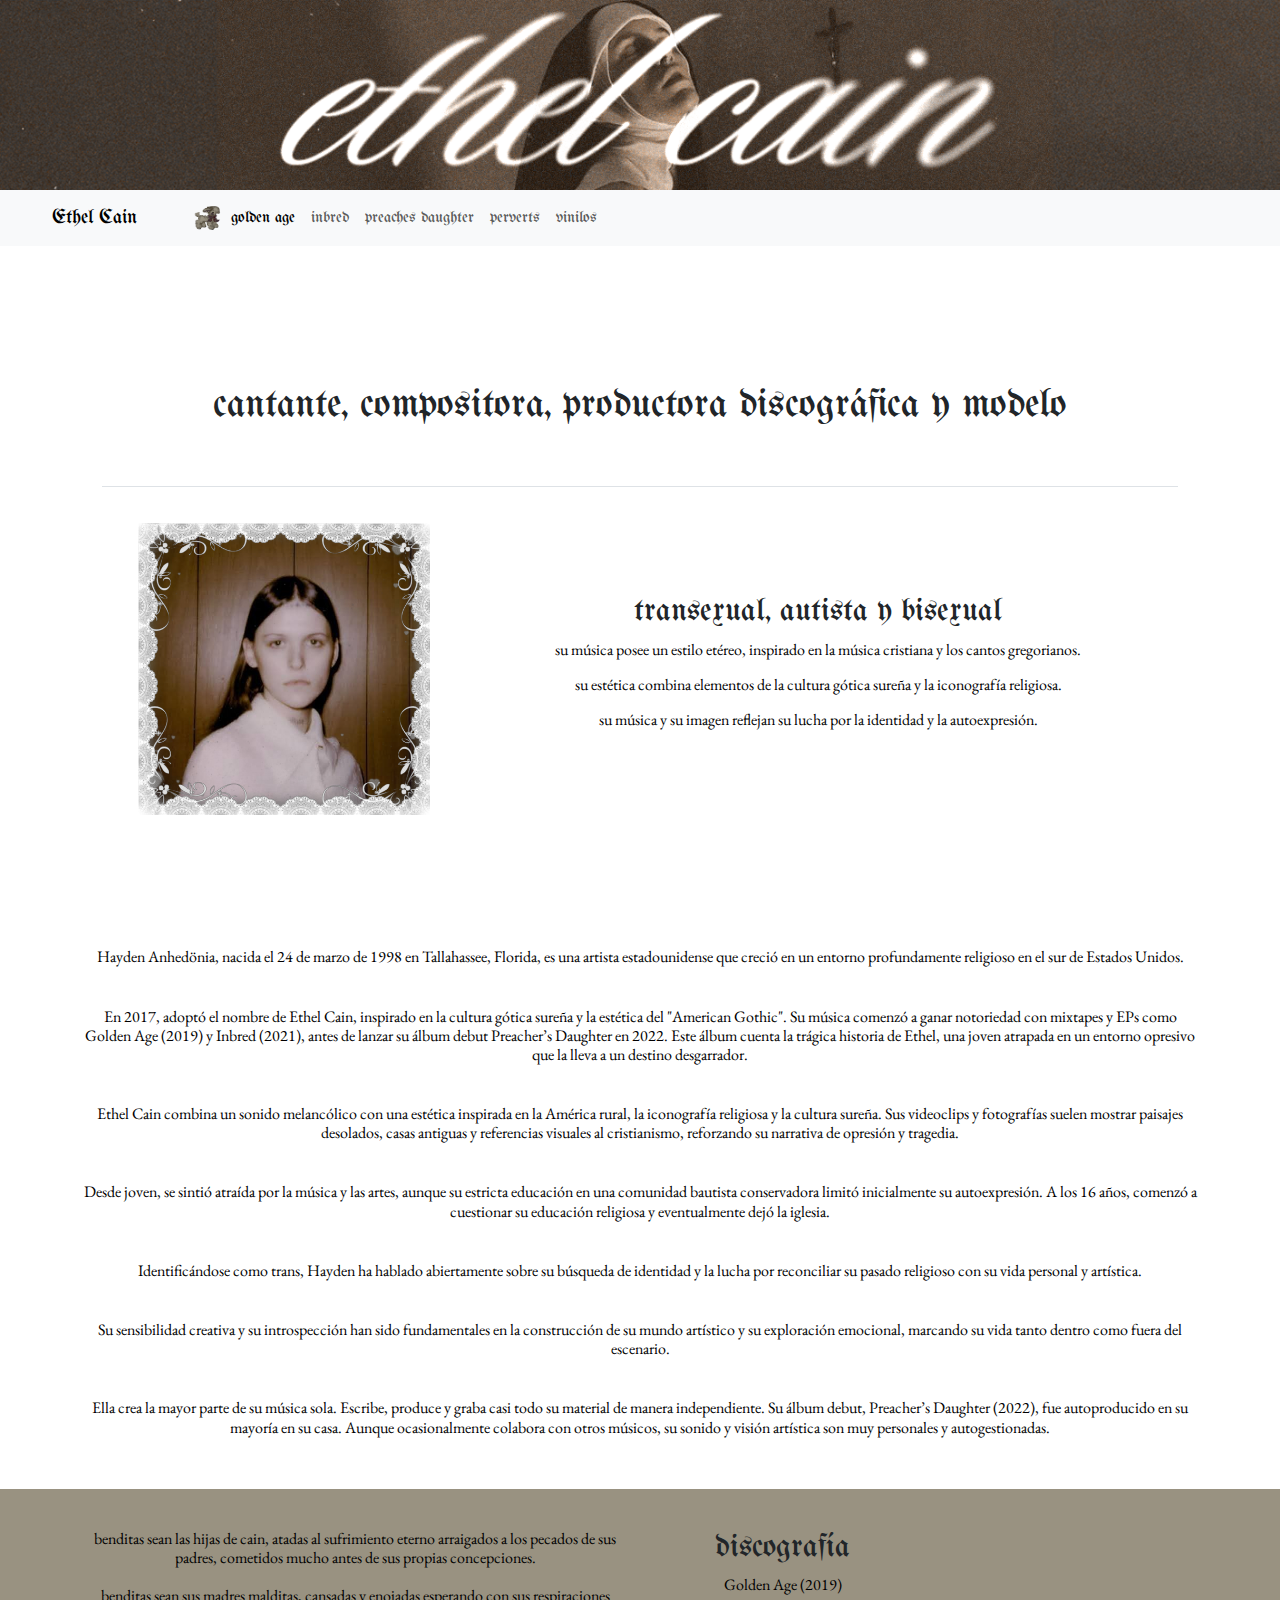
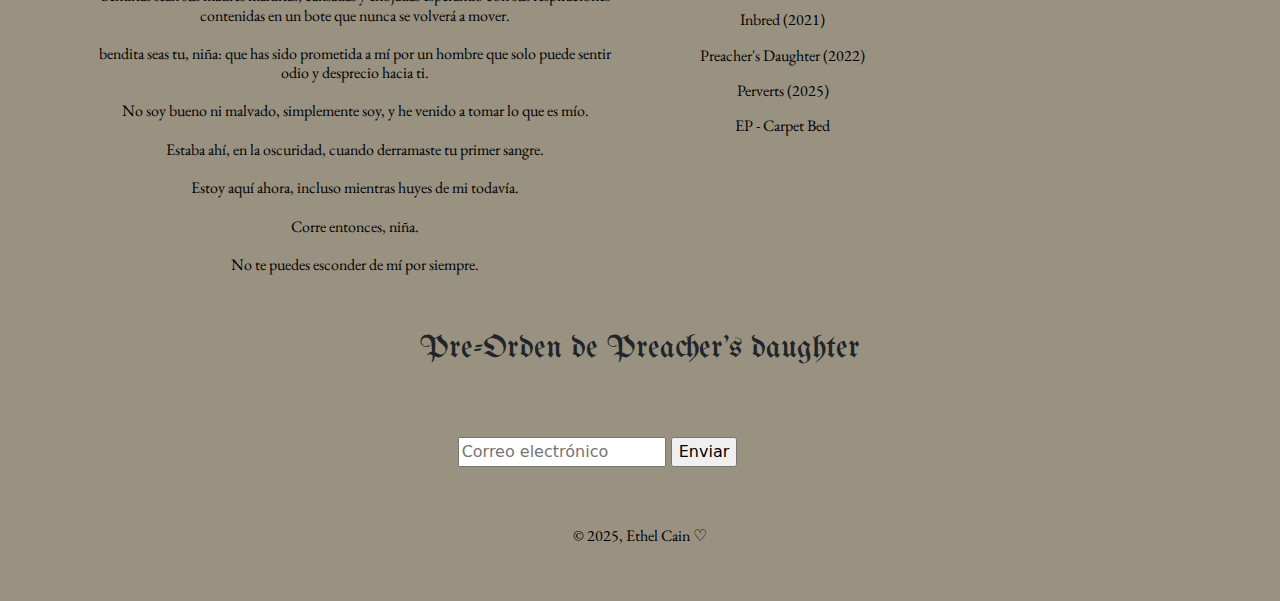
==== commit c0f0273c: "segunda preentrega" ====
--- a/index.html
+++ b/index.html
@@ -19,8 +19,7 @@
     <header>
  <img src="./assets/images/ethel cain.png" alt="separador ethel cain divider" class="img-fluid"> 
 
- <!-- <img src="./assets/images/bichito_coso.png" width="120" height="120" alt="ovejita malevola">  intenté integrar esta imagen en el medio del navbar y el divider superior que funciona como título de la web pero se me complicaba u.u -->
-
+ <!-- <img src=".//images/bichito_coso.png" width="120" height="120" alt="ovejita malevola">  intenté integrar esta imagen en el medio del navbar y el divider superior que funciona como título de la web pero se me complicaba u.u -->
 
 <!-- el navbar fue cambiado con bootstrap. --> 
 
@@ -54,113 +53,118 @@
   </nav>
   </header>
    
-  <div class="container mt-5">
-    <div class="box">
-        <div class="text-center fw-bold fs-3 p-3 border-bottom"> <h1>cantante, compositora, productora discográfica y modelo</h1>
+<div class="container mt-5" style="overflow: hidden; margin-bottom: 20px;">
+  <div class="box" >
+    <div class="text-center fw-bold fs-3 p-3 border-bottom">
+      <h1>cantante, compositora, productora discográfica y modelo</h1>
+    </div>
+
+    <div class="row p-3">
+      <div class="col-md-4">
+      <div class="image-placeholder" style="width: 100%; height: auto;">
+        <img src="./assets/images/ethel cain como tal.png" alt="imagen de ethel cain con moños" class="img-fluid" >
+      </div>
+      </div>
+
+      <div class="col-md-8 d-flex flex-column justify-content-center">
+        <div class="fw-bold fs-3">
+          <h2>transexual, autista y bisexual</h2>
+          <p>su música posee un estilo etéreo, inspirado en la música cristiana y los cantos gregorianos.</p>
+          <p>su estética combina elementos de la cultura gótica sureña y la iconografía religiosa.</p>
+          <p>su música y su imagen reflejan su lucha por la identidad y la autoexpresión.</p>
         </div>
+      </div>
+    </div>
+  </div>
+</div>
 
-        <div class="row p-3">
-            <div class="col-md-4">
-                <div class="image-placeholder">  
-                  <img src="./assets/images/ethel cain como tal.png" alt="imagen de ethel cain con moños" width="300" height="300">
-                </div>
-            </div>
-            <div class="col-md-8 d-flex flex-column justify-content-center">
-                <div class="fw-bold fs-3"><h2> transexual, autista y bisexual</h2>
-                  <p> su música posee un estilo etéreo, inspirado en la música cristiana y los cantos gregorianos.</p>
-                  <p> su estética combina elementos de la cultura gótica sureña y la iconografía religiosa.</p>
-                  <p> su música y su imagen reflejan su lucha por la identidad y la autoexpresión.</p></div>
-                
-            </div>
-        </div>
-
-        <div class="p-3">
-            <p class="text-center">
-              Hayden Anhedönia, nacida el 24 de marzo de 1998 en Tallahassee, Florida, es una artista estadounidense que creció en un entorno profundamente religioso en el sur de Estados Unidos.</p>
-             <br> <p>En 2017, adoptó el nombre de Ethel Cain, inspirado en la cultura gótica sureña y la estética del "American Gothic". Su música comenzó a ganar notoriedad con mixtapes y EPs como Golden Age (2019) y Inbred (2021), antes de lanzar su álbum debut Preacher’s Daughter en 2022. Este álbum cuenta la trágica historia de Ethel, una joven atrapada en un entorno opresivo que la lleva a un destino desgarrador.</p>
-              
-              <br><p>Ethel Cain combina un sonido melancólico con una estética inspirada en la América rural, la iconografía religiosa y la cultura sureña. Sus videoclips y fotografías suelen mostrar paisajes desolados, casas antiguas y referencias visuales al cristianismo, reforzando su narrativa de opresión y tragedia.</p>
-              
-              <br><p> Desde joven, se sintió atraída por la música y las artes, aunque su estricta educación en una comunidad bautista conservadora limitó inicialmente su autoexpresión. A los 16 años, comenzó a cuestionar su educación religiosa y eventualmente dejó la iglesia. </p> 
-                
-              <br><p>Identificándose como trans, Hayden ha hablado abiertamente sobre su búsqueda de identidad y la lucha por reconciliar su pasado religioso con su vida personal y artística.</p>
-              
-              <br><p> Su sensibilidad creativa y su introspección han sido fundamentales en la construcción de su mundo artístico y su exploración emocional, marcando su vida tanto dentro como fuera del escenario.</p>  
-              
-              <br><p>Ella crea la mayor parte de su música sola. Escribe, produce y graba casi todo su material de manera independiente. Su álbum debut, Preacher’s Daughter (2022), fue autoproducido en su mayoría en su casa. Aunque ocasionalmente colabora con otros músicos, su sonido y visión artística son muy personales y autogestionadas.</p>
-            </p>
-        </div>
-    </div>
+<div class="p-3" ">
+ <section class="container">
+  <p class="text-center">
+    Hayden Anhedönia, nacida el 24 de marzo de 1998 en Tallahassee, Florida, es una artista estadounidense que creció en un entorno profundamente religioso en el sur de Estados Unidos.
+  </p>
+  <br>
+  <p>En 2017, adoptó el nombre de Ethel Cain, inspirado en la cultura gótica sureña y la estética del "American Gothic". Su música comenzó a ganar notoriedad con mixtapes y EPs como Golden Age (2019) y Inbred (2021), antes de lanzar su álbum debut Preacher’s Daughter en 2022. Este álbum cuenta la trágica historia de Ethel, una joven atrapada en un entorno opresivo que la lleva a un destino desgarrador.</p>
+  <br>
+  <p>Ethel Cain combina un sonido melancólico con una estética inspirada en la América rural, la iconografía religiosa y la cultura sureña. Sus videoclips y fotografías suelen mostrar paisajes desolados, casas antiguas y referencias visuales al cristianismo, reforzando su narrativa de opresión y tragedia.</p>
+  <br>
+  <p>Desde joven, se sintió atraída por la música y las artes, aunque su estricta educación en una comunidad bautista conservadora limitó inicialmente su autoexpresión. A los 16 años, comenzó a cuestionar su educación religiosa y eventualmente dejó la iglesia.</p>
+  <br>
+  <p>Identificándose como trans, Hayden ha hablado abiertamente sobre su búsqueda de identidad y la lucha por reconciliar su pasado religioso con su vida personal y artística.</p>
+  <br>
+  <p>Su sensibilidad creativa y su introspección han sido fundamentales en la construcción de su mundo artístico y su exploración emocional, marcando su vida tanto dentro como fuera del escenario.</p>
+  <br>
+  <p>Ella crea la mayor parte de su música sola. Escribe, produce y graba casi todo su material de manera independiente. Su álbum debut, Preacher’s Daughter (2022), fue autoproducido en su mayoría en su casa. Aunque ocasionalmente colabora con otros músicos, su sonido y visión artística son muy personales y autogestionadas.</p>
+</section class="container">
 </div>
 
 <footer>
-    <div class="container">
-        <div class="row">
-            <div class="col-md-6 bg-1 box d-flex-center text-left">
-                <p>benditas sean las hijas de cain, atadas al sufrimiento eterno arraigados a los pecados de sus padres, cometidos mucho antes de sus propias concepciones. <br>
+  <footer class="text-center">
+  <div class="container">
+      <div class="row">
+          <div class="col-md-6 bg-1 box d-flex-center text-left">
+              <p>benditas sean las hijas de cain, atadas al sufrimiento eterno arraigados a los pecados de sus padres, cometidos mucho antes de sus propias concepciones. <br>
 
-                    <br>benditas sean sus madres malditas, cansadas y enojadas esperando con sus respiraciones contenidas en un bote que nunca se volverá a mover. <br>
-                    
-                  <br>bendita seas tu, niña: que has sido prometida a mí por un hombre que solo puede sentir odio y desprecio hacia ti.<br>
-                    
-                  <br>No soy bueno ni malvado, simplemente soy, y he venido a tomar lo que es mío. <br>
-                    
-                  <br>Estaba ahí, en la oscuridad, cuando derramaste tu primer sangre.<br>
-                    
-                  <br>Estoy aquí ahora, incluso mientras huyes de mi todavía.<br>
-                    
-                  <br>Corre entonces, niña.<br>
-                    
-                  <br>No te puedes esconder de mí por siempre. 
-                    </p>
-            </div>
-            
-            <div class="col-md-3 bg-2 box d-flex-center text-center">
-                <h2>discografía</h2>
-                
-                <ul>
-                   
-                      <ol>  Golden Age (2019)</ol>
-    
-                      <ol>   Inbred (2021)</ol>
-    
-                      <ol>  Preacher's Daughter (2022)</ol>
-    
-                      <ol>    Perverts (2025)</ol>
-    
-                      <ol>   EP - Carpet Bed </ol>
-                    
-    
-                </ul>
-             </div>
+                  <br>benditas sean sus madres malditas, cansadas y enojadas esperando con sus respiraciones contenidas en un bote que nunca se volverá a mover. <br>
+                  
+                <br>bendita seas tu, niña: que has sido prometida a mí por un hombre que solo puede sentir odio y desprecio hacia ti.<br>
+                  
+                <br>No soy bueno ni malvado, simplemente soy, y he venido a tomar lo que es mío. <br>
+                  
+                <br>Estaba ahí, en la oscuridad, cuando derramaste tu primer sangre.<br>
+                  
+                <br>Estoy aquí ahora, incluso mientras huyes de mi todavía.<br>
+                  
+                <br>Corre entonces, niña.<br>
+                  
+                <br>No te puedes esconder de mí por siempre. 
+                  </p>
+          </div>
+          
+          <div class="col-md-3 bg-2 box d-flex-center text-center">
+              <h2>discografía</h2>
+              
+                 
+                    <p>  Golden Age (2019)</p>
+  
+                    <p>   Inbred (2021)</p>
+  
+                    <p>  Preacher's Daughter (2022)</pp>
+  
+                    <p>    Perverts (2025)</p>
+  
+                    <p>   EP - Carpet Bed </p>
+                  
+  
+              </ul>
+           </div>
 
-            
-            <div class="col-md-3 bg-3 box d-flex-center text-right">
-            <!-- <p>TEXTO<br>TEXTO<br>TEXTO<br>TEXTO</p> -->
-            </div>
-        </div>
-        
-        <!-- Segunda fila (4) -->
-        <div class="row">
-            <div class="col-12 bg-4 box d-flex-center">
-                    <h2>Pre-Orden de Preacher's daughter</h2>
-            
-                    <form action="">
-                    <input type="email" placeholder="Correo electrónico" id="preordenar">
-                    <input type="submit" value="Enviar" id="enviarpreorder">
-                    <a href="https://ethelcain.ffm.to/preachersdaughtervinyl"></a>
-                    </form>
-            </div>
-        </div>
+          
+          <div class="col-md-3 bg-3 box d-flex-center text-right">
+          <!-- <p>TEXTO<br>TEXTO<br>TEXTO<br>TEXTO</p> -->
+          </div>
+      </div>
+      
+      <!-- Segunda fila (4) -->
+      <div class="row">
+          <div class="col-12 bg-4 box d-flex-center">
+                  <h2>Pre-Orden de Preacher's daughter</h2>
+          
+                  <form action="">
+                  <input type="email" placeholder="Correo electrónico" id="preordenar">
+                  <input type="submit" value="Enviar" id="enviarpreorder">
+                  <a href="https://ethelcain.ffm.to/preachersdaughtervinyl"></a>
+                  </form>
+          </div>
+      </div>
 
-        <!-- Tercera fila (5) -->
-        <div class="row">
-            <div class="col-12 bg-5 box d-flex-center text-center">
-                <p> <br> © 2025, Ethel Cain ♡ <br> </p>
-            </div>
-        </div>
-    </div>
-
-    <script src="https://cdn.jsdelivr.net/npm/bootstrap@5.3.0/dist/js/bootstrap.bundle.min.js"></script>
-</footer>
+      <!-- Tercera fila (5) -->
+      <div class="row">
+          <div class="col-12 bg-5 box d-flex-center text-center">
+              <p> <br> © 2025, Ethel Cain ♡ <br> </p>
+          </div>
+      </div>
+  </div>
+  </footer>
+<script src="https://cdn.jsdelivr.net/npm/bootstrap@5.3.0/dist/js/bootstrap.bundle.min.js"></script>
 </html>--- a/css/estilos.css
+++ b/css/estilos.css
@@ -40,7 +40,7 @@
 }
 
 h1 {
-    padding: 3rem;
+    padding: 2rem;
     font-size: 30px;
     color: #000000;
     font-family: "UnifrakturMaguntia", serif;
@@ -86,6 +86,7 @@
     font-family: "EB Garamond", serif;
     font-weight: 400;
     font-style: normal;
+    text-align: center;
 }
 
 a {
@@ -99,11 +100,41 @@
     font-style: normal;
 }
 
+.ul {
+    padding: 20px;
+    list-style: none; /* Elimina los puntos de la lista */
+    margin: 0; /* Elimina el margen por defecto */
+    display: flex; /* Utiliza flexbox para alinear los elementos */
+    flex-wrap: wrap; /* Permite que los elementos se envuelvan en varias líneas */
+    justify-content: center; /* Centra los elementos horizontalmente */
+}
+
+.ol {
+    padding: 20px;
+    list-style: none; /* Elimina los puntos de la lista */
+    margin: 0; /* Elimina el margen por defecto */
+    display: flex; /* Utiliza flexbox para alinear los elementos */
+    flex-wrap: wrap; /* Permite que los elementos se envuelvan en varias líneas */
+    justify-content: center; /* Centra los elementos horizontalmente */
+}
+
 .box {
-    padding: 10px;
+    padding: 20px;
+    list-style: 1px solid #000000;
+}
+
+.container {
+    padding: 20px;
+    display: flex;
+    flex-direction: column; /* Makes the content vertical */
+    align-items: center; /* Centers items horizontally */
+    justify-content: center; /* Centers items vertically */
+    overflow: hidden;
+    
 }
 
 .image-placeholder {
+    padding: 20px;
     width: 100%;
     height: 100px;
 
@@ -120,6 +151,23 @@
     padding: 20px;
 }
 
+.tracklist {
+    border: #000000 solid 1px;
+    padding: 20px;
+    font-size: 1rem;
+    background-color: #999281;
+    color: #000000;
+    width: 190px;
+    height: 320px;
+    position: relative;
+    display: flex;
+    flex-direction: column; /* Makes the content vertical */
+    align-items: center; /* Centers items horizontally */
+    justify-content: center; /* Centers items vertically */
+    overflow: hidden;
+    border-radius: 20px;
+}
+
 /* Acá empiezan los estilos de las páginas de los discos */
 
 
@@ -127,7 +175,7 @@
 
 footer {
     background-color: #999281;
-.box { padding: 20px; font-size: 20px; }
+.box { padding: 20px; font-size: 1rem; }
         .bg-1 { /* Gris claro */
         .bg-2 {  color: white; } /* Marrón oscuro */
         .bg-3 {  color: white; } /* Azul oscuro */
@@ -146,7 +194,8 @@
             justify-content: center; 
             height: 100%; 
         }
-    }
-
-
-
+    }}
+
+
+
+/* Acá termina el footer */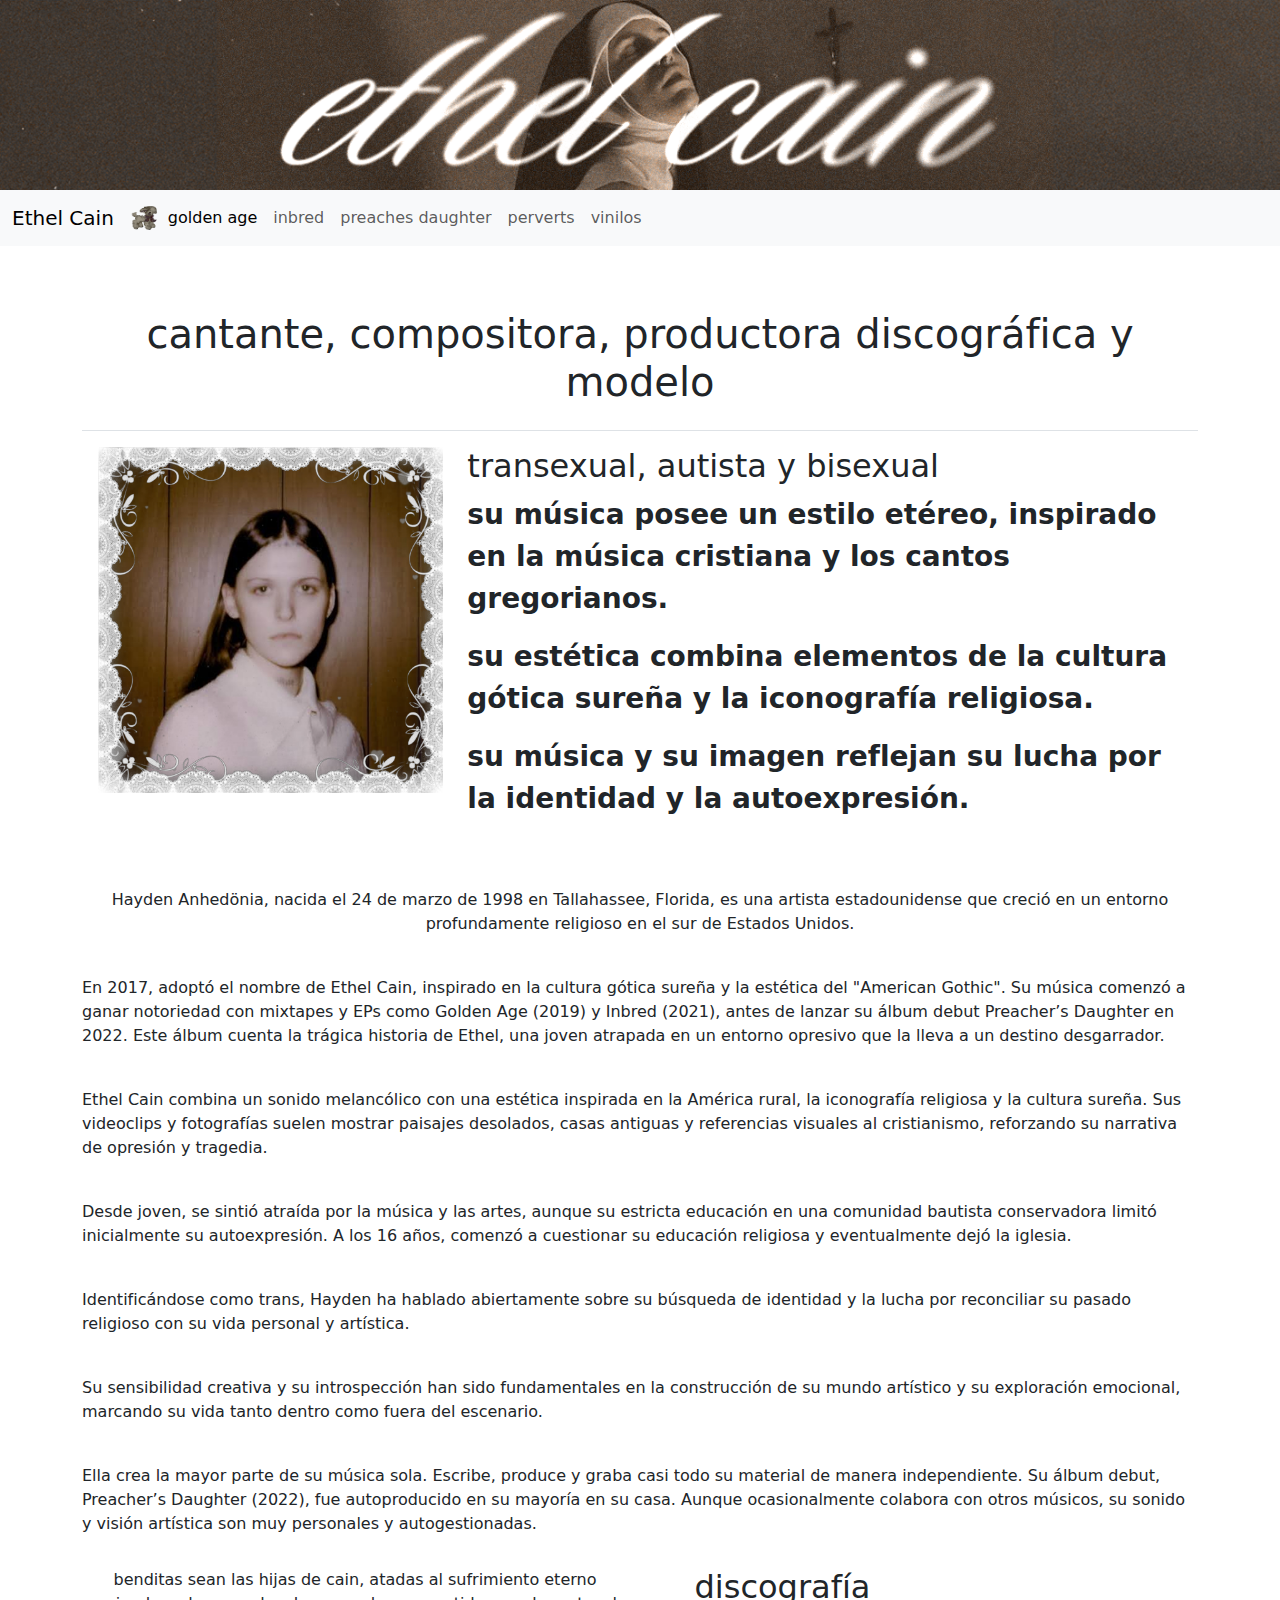
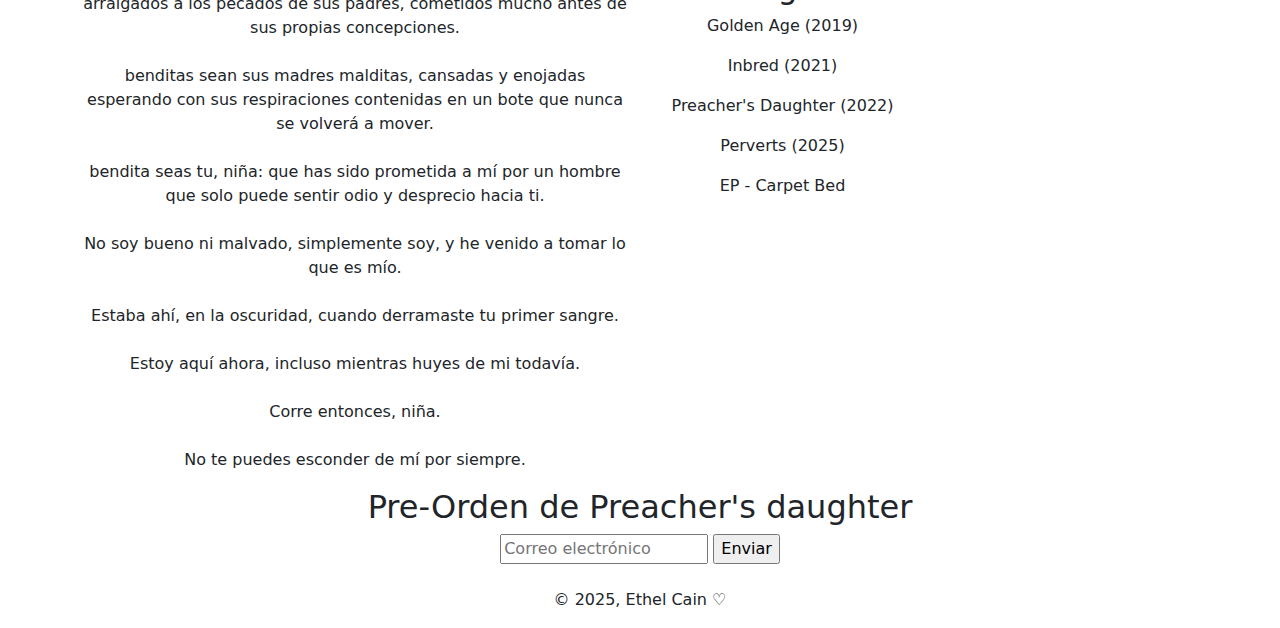
==== commit 9de31b6b: "TerceraPreentregaMaso" ====
--- a/index.html
+++ b/index.html
@@ -135,9 +135,7 @@
   
                     <p>   EP - Carpet Bed </p>
                   
-  
-              </ul>
-           </div>
+             </div>
 
           
           <div class="col-md-3 bg-3 box d-flex-center text-right">
--- a/css/estilos.css
+++ b/css/estilos.css
@@ -1,201 +1,25 @@
+@charset "UTF-8";
 /* intento de port de fuentes de google fonts a css */
-@import url('https://fonts.googleapis.com/css2?family=UnifrakturMaguntia&display=swap');
-@import url('https://fonts.googleapis.com/css2?family=EB+Garamond&display=swap');
-
+@import url("https://fonts.googleapis.com/css2?family=UnifrakturMaguntia&display=swap");
+@import url("https://fonts.googleapis.com/css2?family=EB+Garamond&display=swap");
+@import url(../sass/_variables.scss);
+@import url(../sass/_reset.scss);
+@import url(../sass/_generales.scss);
+@import url(../sass/_index.scss);
+@import url(../sass/_footer.scss);
+@import url(../sass/_tracklist.scss);
 /* acá me embolé con las fuentes jeje */
 .EB-Garamond-regular {
-    font-family: 'EB Garamond', serif;
-    font-weight: 400;
-    font-style: normal;
+  font-family: "EB Garamond", serif;
+  font-weight: 400;
+  font-style: normal;
 }
 
 .unifrakturmaguntia-regular {
-    font-family: "UnifrakturMaguntia", serif;
-    font-weight: 400;
-    font-style: normal;
+  font-family: "UnifrakturMaguntia", serif;
+  font-weight: 400;
+  font-style: normal;
 }
 
-
 /* principalmente elementos modificados intencionados inicialmente en el index */
-body {
-    background-color: #999281;
-    font-family: "EB Garamond", serif;
-    margin: 0 30px;
-}
-
-.logotop {
-    width: auto;}
-
-
-main .texto {
-    font-size: 18px;
-    color: #000000;
-    width: 448px;
-    overflow: hidden;
-    font-family: "EB Garamond", serif;
-    font-weight: 400;
-    font-style: normal;
-    text-align: center;
-    padding: 20px;
-}
-
-h1 {
-    padding: 2rem;
-    font-size: 30px;
-    color: #000000;
-    font-family: "UnifrakturMaguntia", serif;
-    font-weight: 400;
-    font-style: normal;
-    text-align: center;
-}
-
-h2 {
-    font-size: 2rem;
-    color: #000000;
-    font-family: "UnifrakturMaguntia", serif;
-    font-weight: 400;
-    font-style: normal;
-    text-align: center;
-    padding: 0px;
-}
-
-h3 {
-    font-size: 13px;
-    color: #ffffff;
-    font-family: "UnifrakturMaguntia", serif;
-    font-weight: 200;
-    font-style: normal;
-    text-align: center;
-    padding: 0px;
-}
-
-h4 {
-    font-size: 1rem;
-    color: #ffffff;
-    line-height: 1.2; /* espaciado entre lineas */
-    font-family: "EB Garamond", serif;
-    font-weight: 400;
-    font-style: normal;
-}
-
-
-p {
-    font-size: 1rem;
-    color: #000000;
-    line-height: 1.2; /* espaciado entre lineas */
-    font-family: "EB Garamond", serif;
-    font-weight: 400;
-    font-style: normal;
-    text-align: center;
-}
-
-a {
-    color: #fff;
-    text-decoration: none;
-    display: inline-block;
-    padding: 40px;
-    font-size: 20px;
-    font-family: "UnifrakturMaguntia", serif;
-    font-weight: 400;
-    font-style: normal;
-}
-
-.ul {
-    padding: 20px;
-    list-style: none; /* Elimina los puntos de la lista */
-    margin: 0; /* Elimina el margen por defecto */
-    display: flex; /* Utiliza flexbox para alinear los elementos */
-    flex-wrap: wrap; /* Permite que los elementos se envuelvan en varias líneas */
-    justify-content: center; /* Centra los elementos horizontalmente */
-}
-
-.ol {
-    padding: 20px;
-    list-style: none; /* Elimina los puntos de la lista */
-    margin: 0; /* Elimina el margen por defecto */
-    display: flex; /* Utiliza flexbox para alinear los elementos */
-    flex-wrap: wrap; /* Permite que los elementos se envuelvan en varias líneas */
-    justify-content: center; /* Centra los elementos horizontalmente */
-}
-
-.box {
-    padding: 20px;
-    list-style: 1px solid #000000;
-}
-
-.container {
-    padding: 20px;
-    display: flex;
-    flex-direction: column; /* Makes the content vertical */
-    align-items: center; /* Centers items horizontally */
-    justify-content: center; /* Centers items vertically */
-    overflow: hidden;
-    
-}
-
-.image-placeholder {
-    padding: 20px;
-    width: 100%;
-    height: 100px;
-
-}
-
-.discografía {
-    background-image: -webkit-gradient(linear, left top, left bottom, from(#46363F), to(#000000));
-    font-size: 18px;
-    color: #000000;
-    font-family: "EB Garamond", serif;
-    font-weight: 400;
-    font-style: normal;
-    text-align: center;
-    padding: 20px;
-}
-
-.tracklist {
-    border: #000000 solid 1px;
-    padding: 20px;
-    font-size: 1rem;
-    background-color: #999281;
-    color: #000000;
-    width: 190px;
-    height: 320px;
-    position: relative;
-    display: flex;
-    flex-direction: column; /* Makes the content vertical */
-    align-items: center; /* Centers items horizontally */
-    justify-content: center; /* Centers items vertically */
-    overflow: hidden;
-    border-radius: 20px;
-}
-
-/* Acá empiezan los estilos de las páginas de los discos */
-
-
-/* esto claramente es el footer */
-
-footer {
-    background-color: #999281;
-.box { padding: 20px; font-size: 1rem; }
-        .bg-1 { /* Gris claro */
-        .bg-2 {  color: white; } /* Marrón oscuro */
-        .bg-3 {  color: white; } /* Azul oscuro */
-        .bg-4 { color: white; text-align: center; } /* Rojo oscuro */
-        .bg-5  /* Gris claro */
-        
-        /* Estilos para alinear el texto */
-        .text-left { text-align: left; }
-        .text-center { text-align: center; }
-        .text-right { text-align: right; }
-
-        /* Flexbox para centrar verticalmente */
-        .d-flex-center { 
-            display: flex; 
-            align-items: center; 
-            justify-content: center; 
-            height: 100%; 
-        }
-    }}
-
-
-
-/* Acá termina el footer */+/* Acá termina el footer *//*# sourceMappingURL=estilos.css.map */